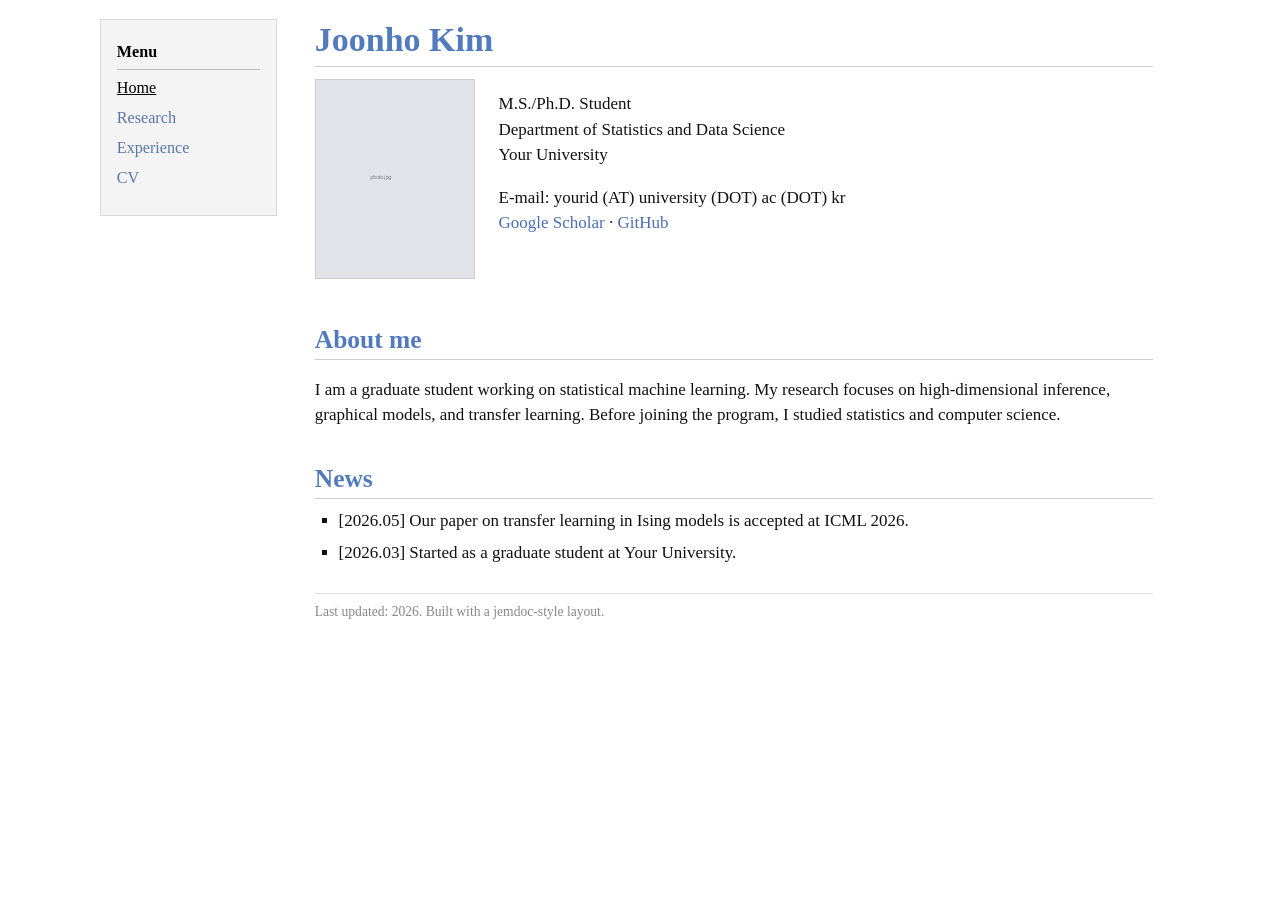
==== index.html @ cee4db6e "Add files via upload" ====
<!DOCTYPE html>
<html lang="en">
<head>
<meta charset="utf-8">
<meta name="viewport" content="width=device-width, initial-scale=1">
<title>Joonho Kim</title>
<link rel="stylesheet" href="style.css">
</head>
<body>
<div id="layout">

  <nav id="menu">
    <div class="menu-title">Menu</div>
    <ul class="menu-list">
      <li><a class="current" href="index.html">Home</a></li>
      <li><a href="research.html">Research</a></li>
      <li><a href="experience.html">Experience</a></li>
      <li><a href="cv.html">CV</a></li>
    </ul>
  </nav>

  <main id="content">
    <h1>Joonho Kim</h1>

    <div class="profile">
      <img src="photo.jpg" alt="Joonho Kim">
      <p>
        M.S./Ph.D. Student<br>
        Department of Statistics and Data Science<br>
        Your University
      </p>
      <p>
        E-mail: yourid (AT) university (DOT) ac (DOT) kr<br>
        <a href="https://scholar.google.com/">Google Scholar</a> &middot;
        <a href="https://github.com/">GitHub</a>
      </p>
    </div>

    <h2>About me</h2>
    <p>
      I am a graduate student working on statistical machine learning.
      My research focuses on high-dimensional inference, graphical models,
      and transfer learning. Before joining the program, I studied
      statistics and computer science.
    </p>

    <h2>News</h2>
    <ul>
      <li>[2026.05] Our paper on transfer learning in Ising models is accepted at ICML 2026.</li>
      <li>[2026.03] Started as a graduate student at Your University.</li>
    </ul>

    <div id="footer">
      Last updated: 2026. Built with a jemdoc-style layout.
    </div>
  </main>

</div>
</body>
</html>
---- style.css ----
/* jemdoc-style academic homepage
   classic minimal look: slate-blue headings, left menu box, serif body */

* { box-sizing: border-box; }

body {
  font-family: Georgia, "Times New Roman", Times, serif;
  font-size: 17px;
  line-height: 1.5;
  color: #111;
  background: #ffffff;
  margin: 0;
  padding: 0;
}

/* layout: fixed-width left menu + fluid content */
#layout {
  display: flex;
  align-items: flex-start;
  max-width: 1100px;
  margin: 0 auto;
}

#menu {
  flex: 0 0 11em;
  padding: 1.2em 1em;
  margin: 1.2em 0 1.2em 0.6em;
  background: #f4f4f4;
  border: 1px solid #d9d9d9;
  font-size: 0.95em;
}

#content {
  flex: 1 1 auto;
  padding: 1.2em 2.2em 3em 2.2em;
  min-width: 0;
}

/* menu box */
.menu-title {
  font-weight: bold;
  color: #000;
  border-bottom: 1px solid #bbb;
  padding-bottom: 0.3em;
  margin-bottom: 0.4em;
}

.menu-list {
  list-style: none;
  margin: 0;
  padding: 0;
}

.menu-list li { margin: 0.35em 0; }

.menu-list a {
  color: #5877a8;
  text-decoration: none;
}

.menu-list a:hover { text-decoration: underline; }

.menu-list a.current {
  color: #000;
  text-decoration: underline;
}

/* headings */
h1, h2, h3 {
  color: #527bbd;
  font-weight: bold;
  line-height: 1.2;
}

h1 {
  font-size: 2em;
  margin: 0 0 0.2em 0;
  padding-bottom: 0.15em;
  border-bottom: 1px solid #cfcfcf;
}

h2 {
  font-size: 1.5em;
  margin: 1.4em 0 0.2em 0;
  padding-bottom: 0.15em;
  border-bottom: 1px solid #cfcfcf;
}

h3 {
  font-size: 1.2em;
  margin: 1.1em 0 0.3em 0;
}

/* links */
a { color: #4a6fb5; text-decoration: none; }
a:hover { color: #3050a0; text-decoration: underline; }

/* lists: square bullets like jemdoc */
#content ul {
  list-style-type: square;
  padding-left: 1.4em;
  margin: 0.5em 0;
}

#content ul li { margin: 0.4em 0; }

#content ul ul { margin: 0.2em 0; }

/* profile block on home */
.profile {
  overflow: hidden;
  margin-bottom: 1em;
}

.profile img {
  float: left;
  width: 160px;
  margin: 0.3em 1.4em 0.6em 0;
  border: 1px solid #ccc;
}

/* small utilities */
.pubtitle { font-weight: normal; }
.me { font-weight: bold; }

hr {
  border: none;
  border-top: 1px solid #cfcfcf;
  margin: 1.4em 0;
}

/* footer */
#footer {
  clear: both;
  margin-top: 2em;
  padding-top: 0.6em;
  border-top: 1px solid #e0e0e0;
  font-size: 0.8em;
  color: #888;
}

/* mobile: stack menu above content */
@media (max-width: 640px) {
  #layout { flex-direction: column; }
  #menu {
    flex: none;
    width: auto;
    margin: 0.6em;
  }
  #content { padding: 1em 1.2em 2em 1.2em; }
  .profile img { float: none; display: block; margin: 0 0 0.8em 0; }
}
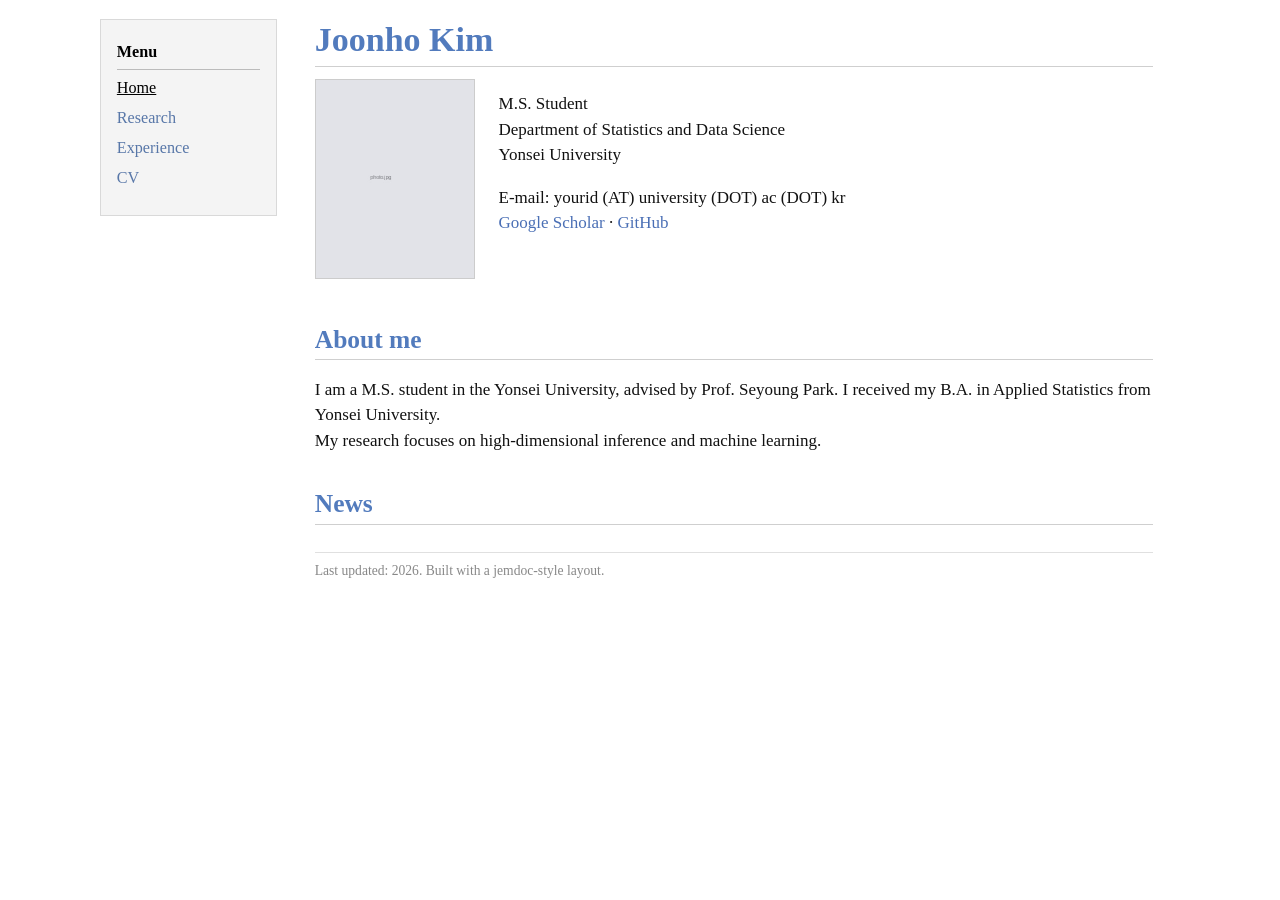
==== commit a54423eb: "Update index.html" ====
--- a/index.html
+++ b/index.html
@@ -3,7 +3,7 @@
 <head>
 <meta charset="utf-8">
 <meta name="viewport" content="width=device-width, initial-scale=1">
-<title>Joonho Kim</title>
+<title>ChangHyun Lee</title>
 <link rel="stylesheet" href="style.css">
 </head>
 <body>
@@ -25,9 +25,9 @@
     <div class="profile">
       <img src="photo.jpg" alt="Joonho Kim">
       <p>
-        M.S./Ph.D. Student<br>
+        M.S. Student<br>
         Department of Statistics and Data Science<br>
-        Your University
+        Yonsei University
       </p>
       <p>
         E-mail: yourid (AT) university (DOT) ac (DOT) kr<br>
@@ -38,16 +38,17 @@
 
     <h2>About me</h2>
     <p>
-      I am a graduate student working on statistical machine learning.
-      My research focuses on high-dimensional inference, graphical models,
-      and transfer learning. Before joining the program, I studied
-      statistics and computer science.
+
+
+      I am a M.S. student in the Yonsei University, advised by Prof. Seyoung Park. 
+      I received my B.A. in Applied Statistics from Yonsei University. <br>
+      
+      My research focuses on high-dimensional inference and machine learning.
     </p>
 
     <h2>News</h2>
     <ul>
-      <li>[2026.05] Our paper on transfer learning in Ising models is accepted at ICML 2026.</li>
-      <li>[2026.03] Started as a graduate student at Your University.</li>
+  
     </ul>
 
     <div id="footer">
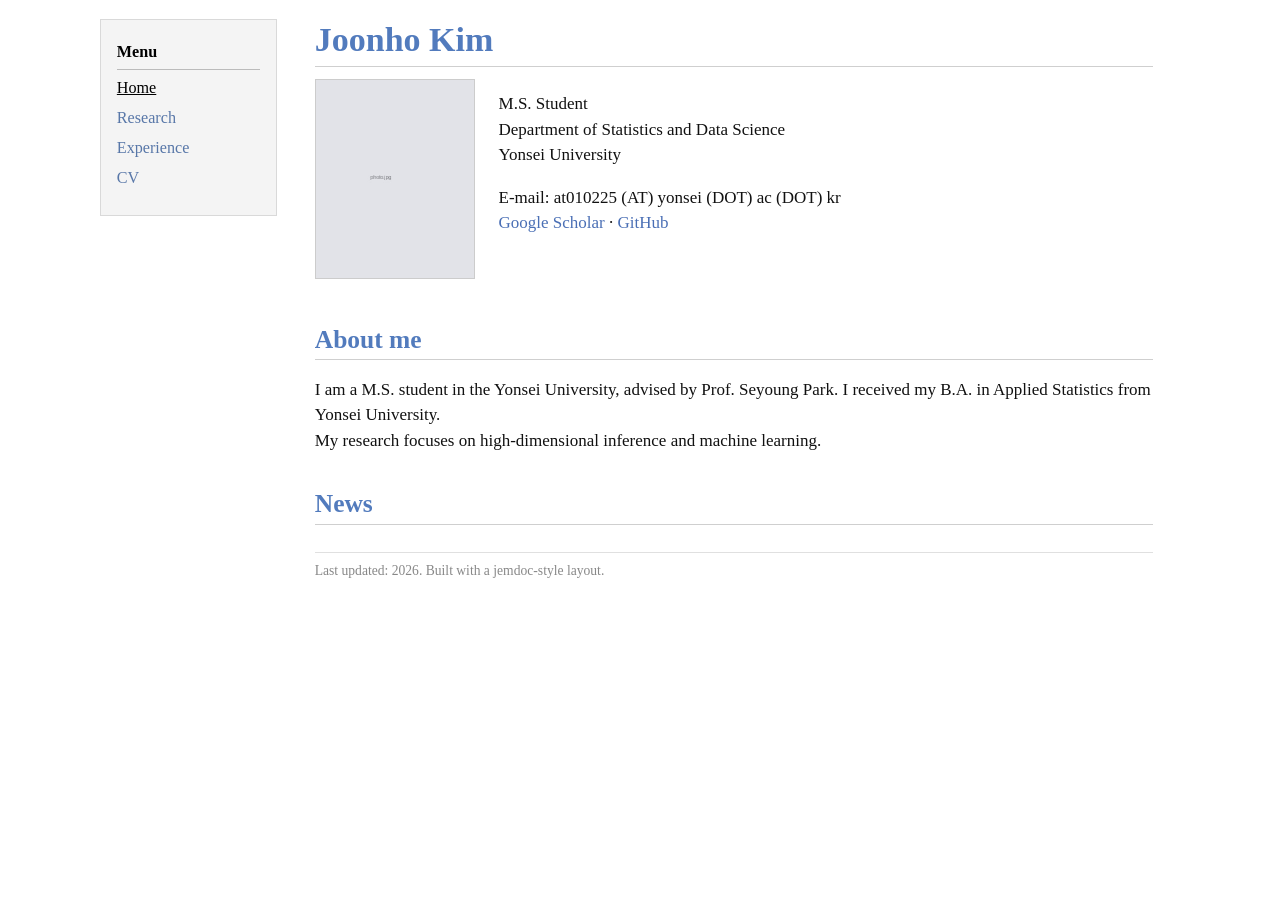
==== commit e9cb0466: "Update index.html" ====
--- a/index.html
+++ b/index.html
@@ -30,7 +30,7 @@
         Yonsei University
       </p>
       <p>
-        E-mail: yourid (AT) university (DOT) ac (DOT) kr<br>
+        E-mail: at010225 (AT) yonsei (DOT) ac (DOT) kr<br>
         <a href="https://scholar.google.com/">Google Scholar</a> &middot;
         <a href="https://github.com/">GitHub</a>
       </p>
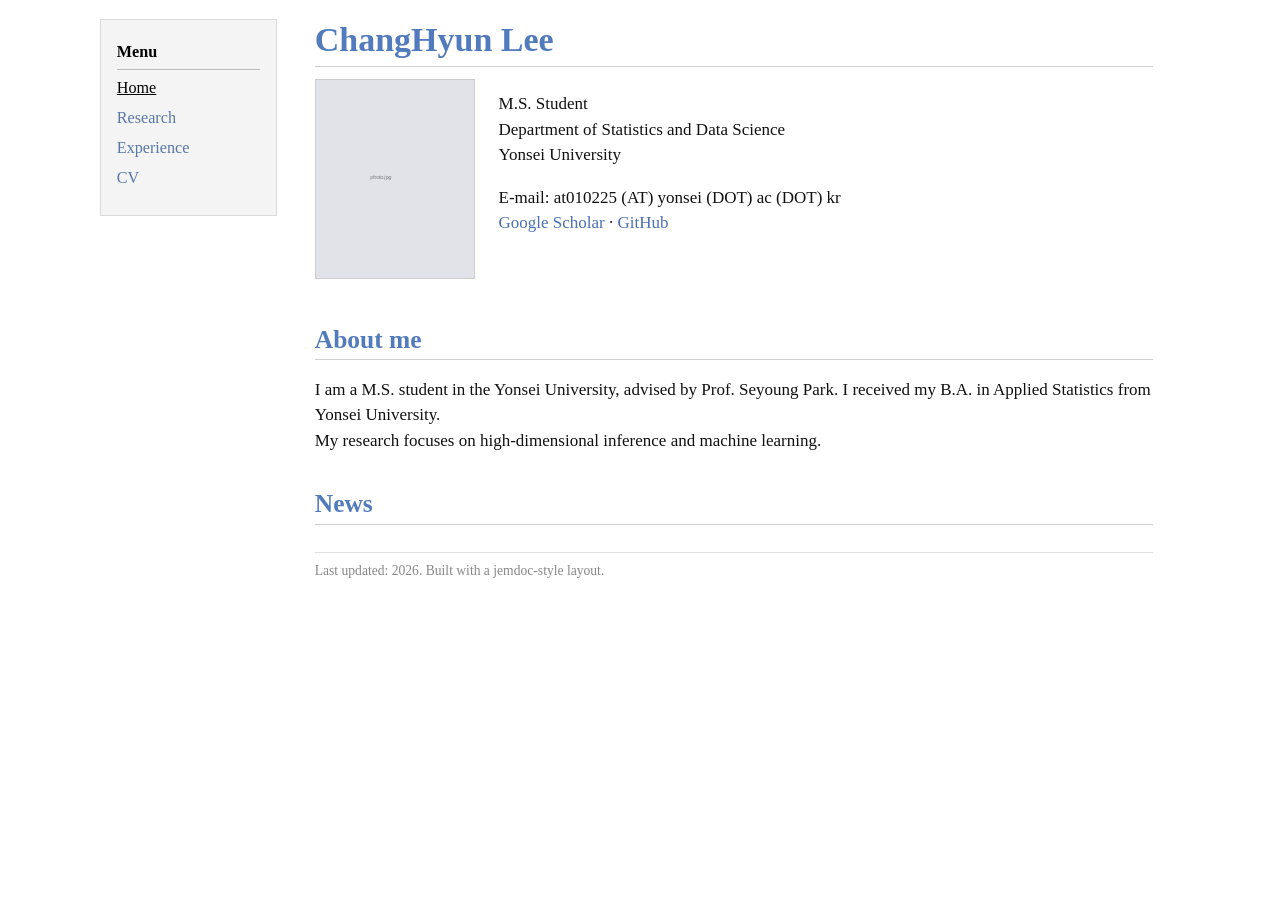
==== commit acd260be: "Update index.html" ====
--- a/index.html
+++ b/index.html
@@ -20,7 +20,7 @@
   </nav>
 
   <main id="content">
-    <h1>Joonho Kim</h1>
+    <h1>ChangHyun Lee</h1>
 
     <div class="profile">
       <img src="photo.jpg" alt="Joonho Kim">
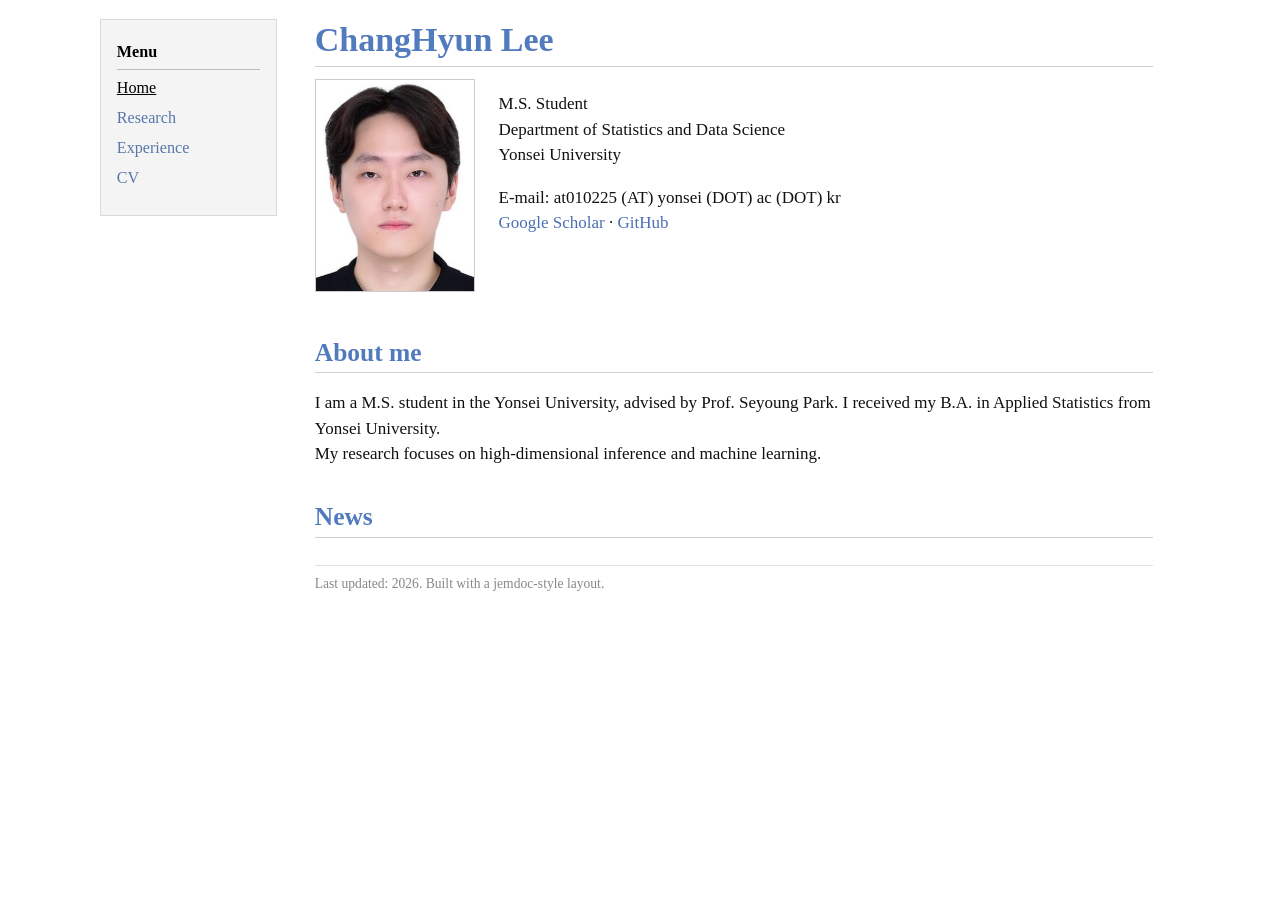
==== commit c2aa01f2: "Update index.html" ====
--- a/index.html
+++ b/index.html
@@ -23,7 +23,7 @@
     <h1>ChangHyun Lee</h1>
 
     <div class="profile">
-      <img src="photo.jpg" alt="Joonho Kim">
+      <img src="증명사진_이창현.jpg" alt="ChangHyun Lee">
       <p>
         M.S. Student<br>
         Department of Statistics and Data Science<br>
@@ -32,7 +32,7 @@
       <p>
         E-mail: at010225 (AT) yonsei (DOT) ac (DOT) kr<br>
         <a href="https://scholar.google.com/">Google Scholar</a> &middot;
-        <a href="https://github.com/">GitHub</a>
+        <a href="https://github.com/chstatlee">GitHub</a>
       </p>
     </div>
 
